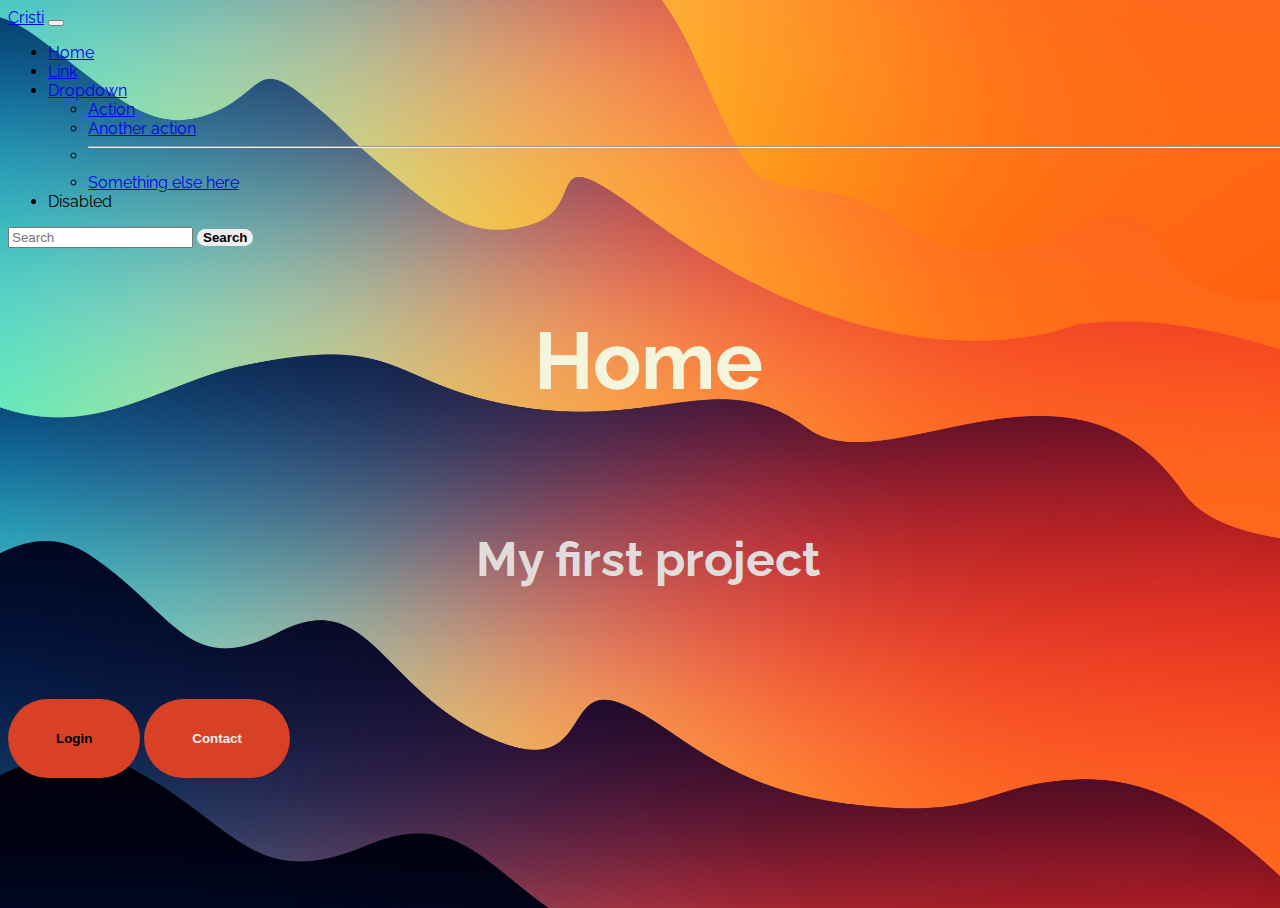
==== Cristi/index.html @ 24821bb0 "Add files via upload" ====
<!DOCTYPE html>
<html>
  <nav class="navbar navbar-expand-lg bg-body-tertiary">
    <div class="container-fluid">
      <a class="navbar-brand" href="#">Cristi</a>
      <button class="navbar-toggler" type="button" data-bs-toggle="collapse" data-bs-target="#navbarSupportedContent" aria-controls="navbarSupportedContent" aria-expanded="false" aria-label="Toggle navigation">
        <span class="navbar-toggler-icon"></span>
      </button>
      <div class="collapse navbar-collapse" id="navbarSupportedContent">
        <ul class="navbar-nav me-auto mb-2 mb-lg-0">
          <li class="nav-item">
            <a class="nav-link active" aria-current="page" href="#">Home</a>
          </li>
          <li class="nav-item">
            <a class="nav-link" href="#">Link</a>
          </li>
          <li class="nav-item dropdown">
            <a class="nav-link dropdown-toggle" href="#" role="button" data-bs-toggle="dropdown" aria-expanded="false">
              Dropdown
            </a>
            <ul class="dropdown-menu">
              <li><a class="dropdown-item" href="#">Action</a></li>
              <li><a class="dropdown-item" href="#">Another action</a></li>
              <li><hr class="dropdown-divider"></li>
              <li><a class="dropdown-item" href="#">Something else here</a></li>
            </ul>
          </li>
          <li class="nav-item">
            <a class="nav-link disabled" aria-disabled="true">Disabled</a>
          </li>
        </ul>
        <form class="d-flex" role="search">
          <input class="form-control me-2" type="search" placeholder="Search" aria-label="Search">
          <button class="btn btn-outline-success" type="submit">Search</button>
        </form>
      </div>
    </div>
  </nav>
  <head>
    <title>Cristi</title>
    <!-- Required meta tags -->
    <meta charset="utf-8">
    <meta name="viewport" content="width=device-width, initial-scale=1, shrink-to-fit=no">
    <!-- Google Fonts -->
    <link rel="preconnect" href="https://fonts.googleapis.com">
<link rel="preconnect" href="https://fonts.gstatic.com" crossorigin>
<link href="https://fonts.googleapis.com/css2?family=Handjet:wght@100&family=Raleway:wght@100&display=swap" rel="stylesheet">


    <!-- Note that the below Bootstrap file is a specific version. If you grab the most
    current from Bootstrap website, you will see the button grow transition being a lot faster
    than in my video.  Use whichever style sheet you like best! -->
    <!-- Bootstrap CSS from a CDN. This way you don't have to include the bootstrap file yourself -->
<!-- CSS only -->
    <link href="https://cdn.jsdelivr.net/npm/bootstrap@5.2.1/dist/css/bootstrap.min.css" rel="stylesheet" integrity="sha384-iYQeCzEYFbKjA/T2uDLTpkwGzCiq6soy8tYaI1GyVh/UjpbCx/TYkiZhlZB6+fzT" crossorigin="anonymous">    <!-- My own stylesheet -->
    <link href="style.css" rel="stylesheet">
  </head>
  <body>
    <h2>Home</h2>
          <div class="justify-content-center"></div>
          <header class="text-center w-100">
              <h1 class="text-uppercase">
               <br> My first project
              </h1>
              
          </header>
          <div class="buffer col-12"></div>
          <section class="text-center col-12">
        
            <a href="https://google.ro" ><button  class="btn btn-primary btn-xl">Login</button></a>
            <a href="register.html" ><button  class="btn1 btn-primary btn-xl">Contact</button></a>
          </section>
        </div>
        
      </div>
  </body>
</html>
---- Cristi/style.css ----
html,
body {
  background: url(background.jpg) no-repeat center center fixed; 
  background-size: cover;
  height: 100%;
  width: 100%;
  font-family: 'Handjet', cursive;
 font-family: 'Raleway', sans-serif;

}
h1 {
  font-size: 3rem; 
  color: #e2dbdb;
  text-align: center;
  
}
h2 {
  font-size: 5rem;
  text-align: center;
  text-transform: initial;
  color: beige;
  
}
.strong {
color:aqua
}
.buffer {
  height: 5rem;
}

.btn {
  font-weight: 700;
  text-transform:initial;
  border-radius: 350px;
  border: #f8f8f8;
  border-width: 5px;
  align-items: center;
}
.btn1 {
  font-weight: 700;
  text-transform:initial;
  border-radius: 350px;
  border: #f8f8f8;
  border-width: 5px;
  text-shadow: #e2dbdb;
  color: #f1f0ef;
}

.btn-primary {
  background-color: #d84126;
  border-color: #faf7f6;
  --bs-btn-hover-bg: #ee4b08;
  --bs-btn-hover-border-color: #ee4b08; 
}

.btn-primary:hover {
  background-color: #ee4b08;
  border-color: #f1f0ef;
  border-width: 4px;
  cursor:pointer;
}

.btn-xl {
  padding: 2rem 3rem; 
}
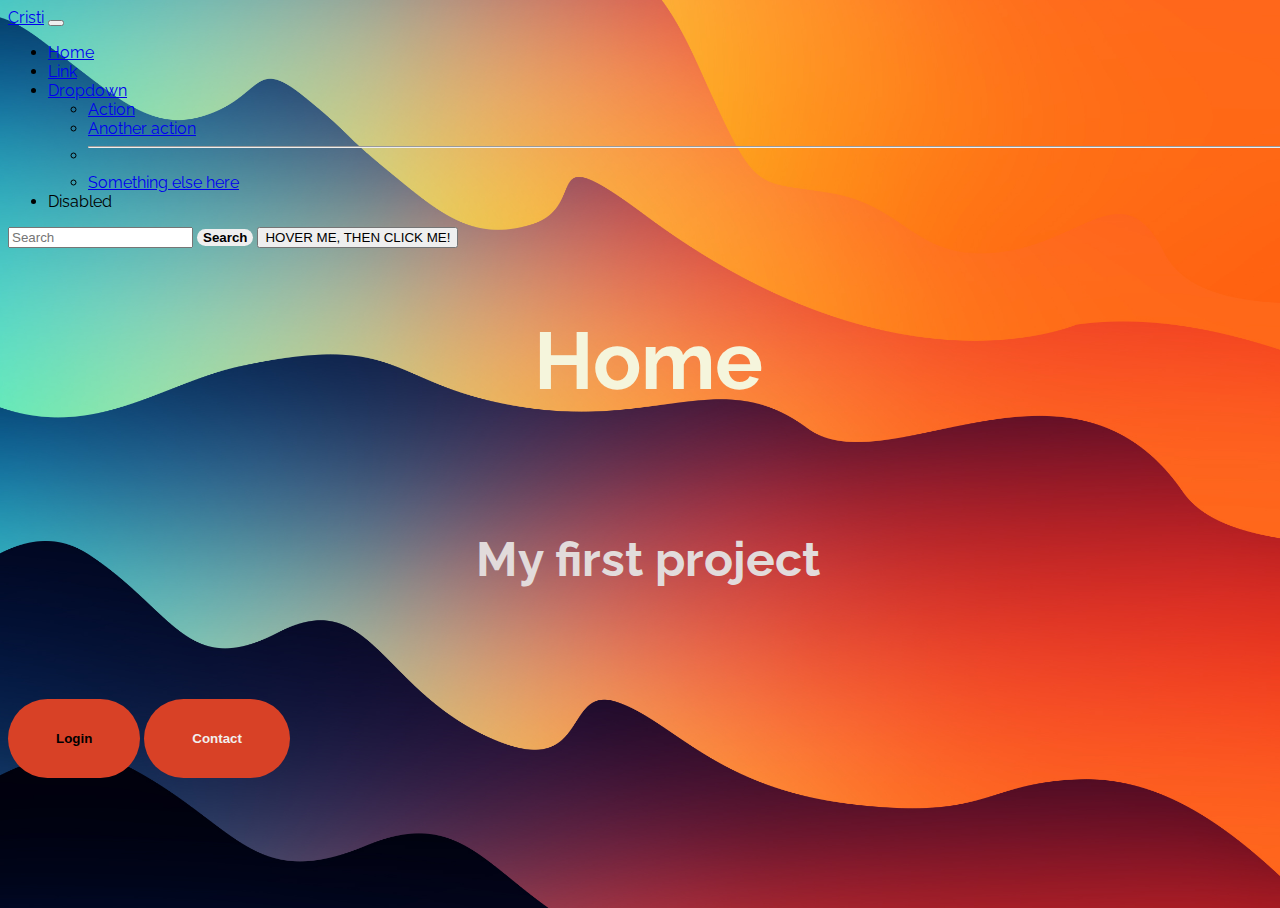
==== commit 78ff3ab4: "Update index.html" ====
--- a/Cristi/index.html
+++ b/Cristi/index.html
@@ -32,7 +32,9 @@
         <form class="d-flex" role="search">
           <input class="form-control me-2" type="search" placeholder="Search" aria-label="Search">
           <button class="btn btn-outline-success" type="submit">Search</button>
-        </form>
+        
+           <button class="glow-on-hover" type="button">HOVER ME, THEN CLICK ME!</button>       
+     </form>
       </div>
     </div>
   </nav>
